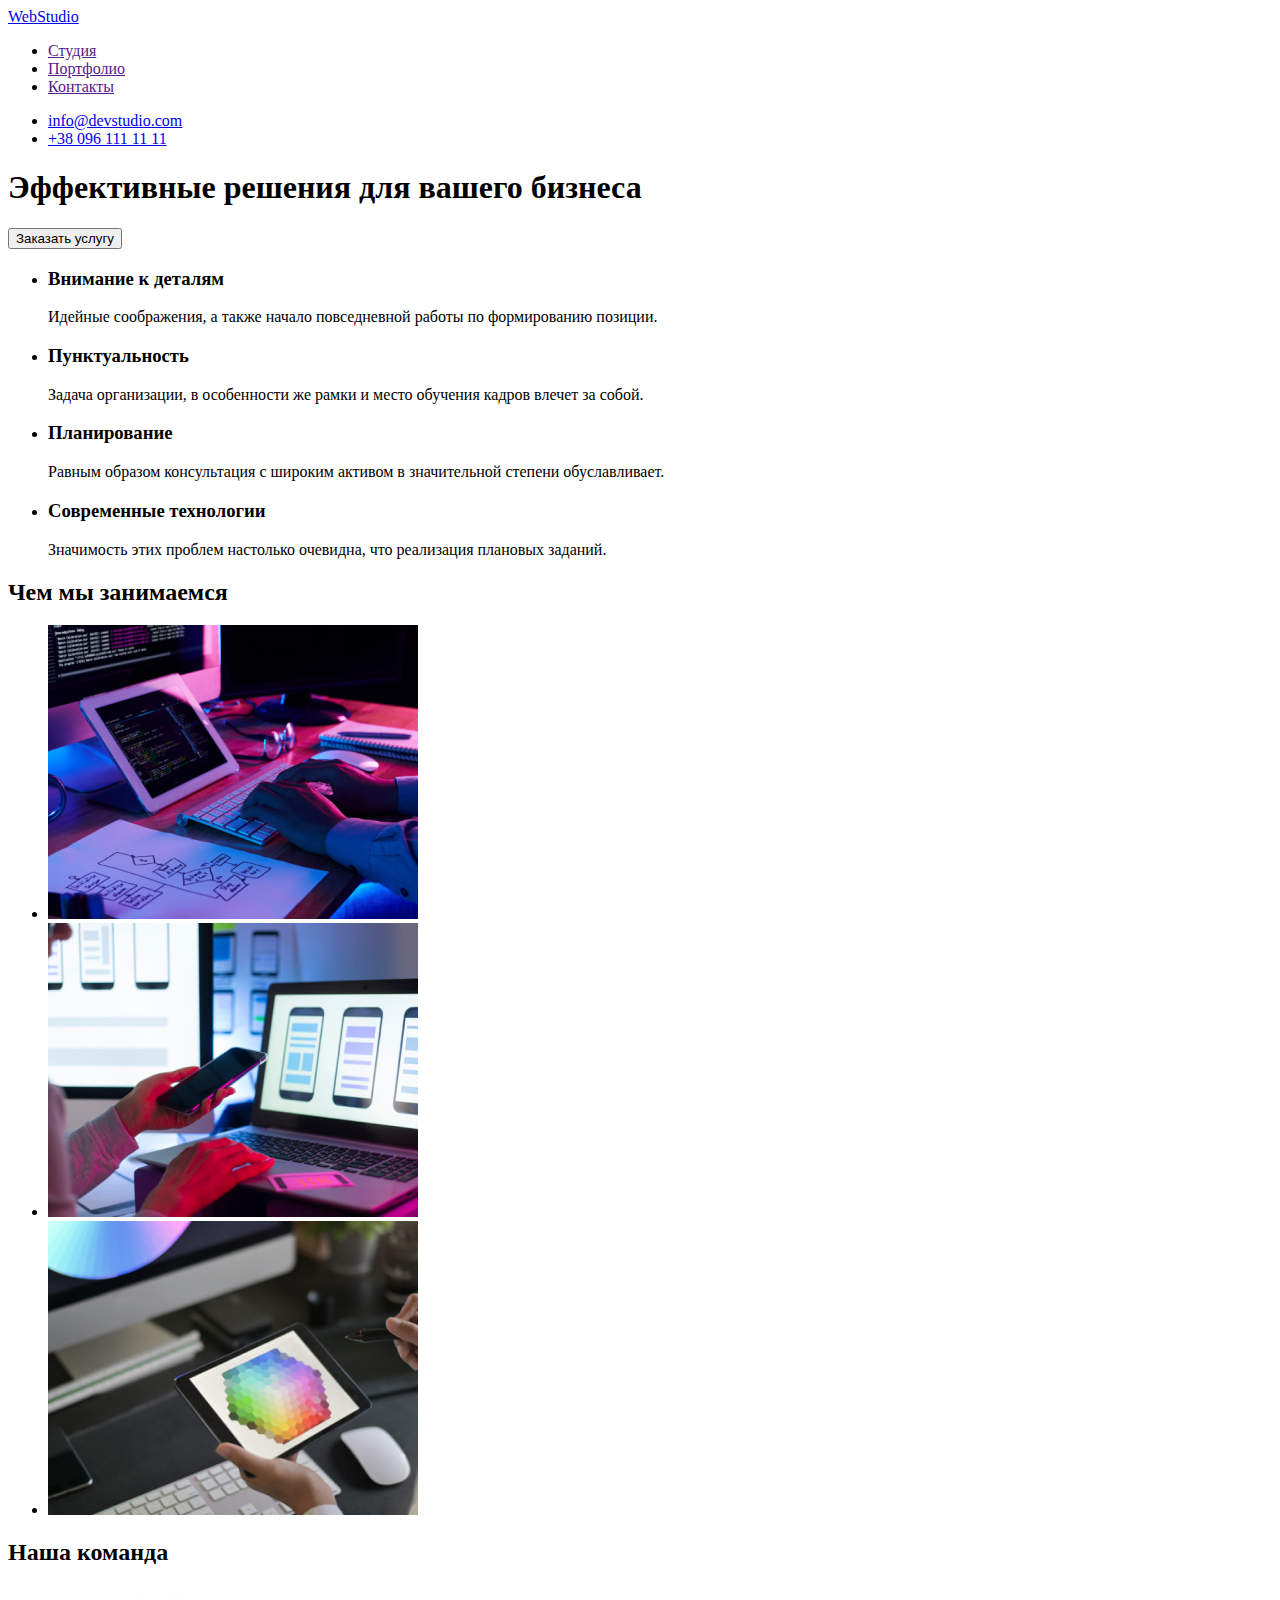
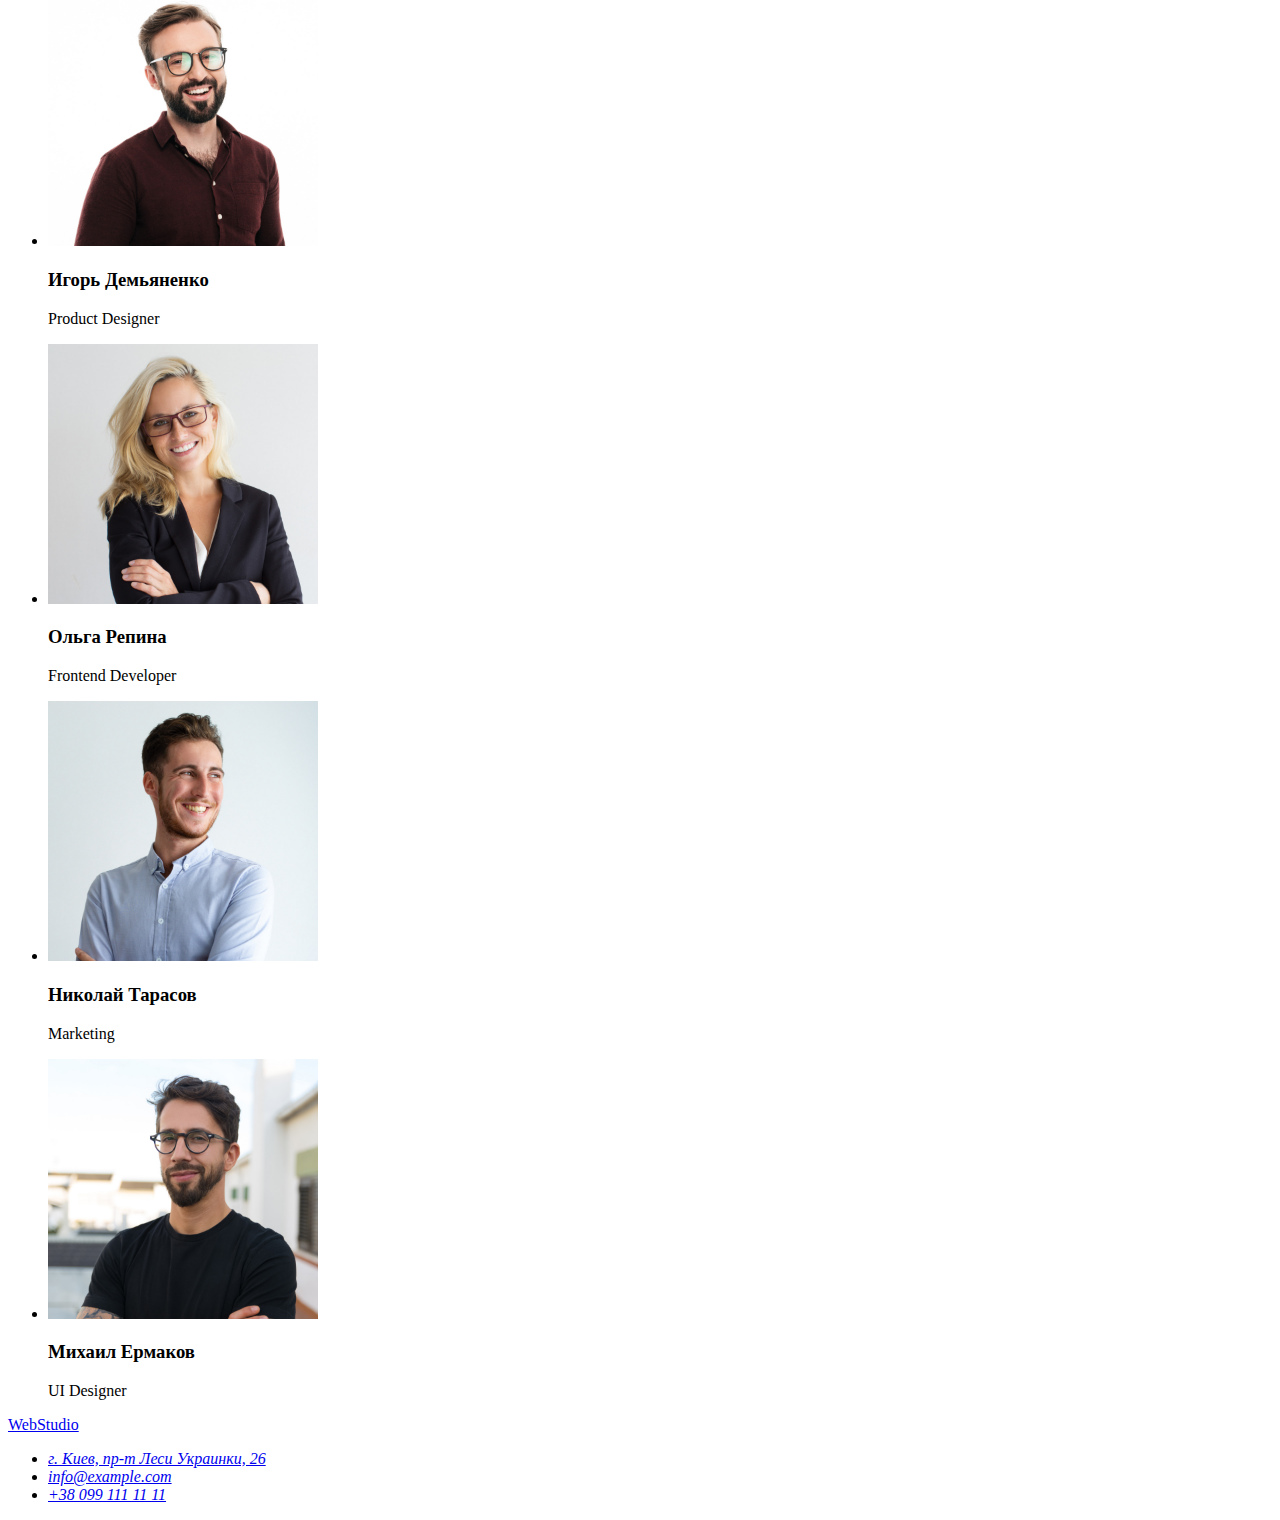
==== index.html @ 155aaa34 "Initial commit" ====
<!DOCTYPE html>
<html lang="ru">
<head>
    <meta charset="UTF-8">
    <meta http-equiv="X-UA-Compatible" content="IE=edge">
    <meta name="viewport" content="width=device-width, initial-scale=1.0">
    <title>Home work</title>
</head>
<body>
    <header>
        <a href="/">WebStudio</a>
        <nav>
            <ul>
                <li><a href="">Студия</a></li>
                <li><a href="">Портфолио</a></li>
                <li><a href="">Контакты</a></li>
            </ul>
        </nav>
        <ul>
            <li><a href="mailto:info@devstudio.com">info@devstudio.com</a></li>
            <li><a href="tel:+380961111111">+38 096 111 11 11</a></li>
        </ul>
    </header>
    <main>
        <section>
            <h1>Эффективные решения для вашего бизнеса</h1>
            <button type="button">Заказать услугу</button>
        </section>
        <section>
            <h2 hidden>Преимущества компании</h2>
            <ul>
                <li>
                    <h3>Внимание к деталям</h3>
                    <p>Идейные соображения, а также начало повседневной работы по формированию позиции.</p>
                </li>
                <li>
                    <h3>Пунктуальность</h3>
                    <p>Задача организации, в особенности же рамки и место обучения кадров влечет за собой.</p>
                </li>
                <li>
                    <h3>Планирование</h3>
                    <p>Равным образом консультация с широким активом в значительной степени обуславливает.</p>
                </li>
                <li>
                    <h3>Современные технологии</h3>
                    <p>Значимость этих проблем настолько очевидна, что реализация плановых заданий.</p>
                </li>
            </ul>
        </section>
        <section>
            <h2>Чем мы занимаемся</h2>
            <ul>
                <li><img src="./images/img-1.jpg" alt="Разработка сайтов" width="370"></li>
                <li><img src="./images/img-2.jpg" alt="Разработка мобильных приложений" width="370"></li>
                <li><img src="./images/img-3.jpg" alt="Разработка дизайна проекта" width="370"></li>
            </ul>
        </section>
        <section>
            <h2>Наша команда</h2>
            <ul>
                <li>
                    <img src="./images/team-img-1.jpg" alt="Игорь Демьяненко" width="270">
                    <h3>Игорь Демьяненко</h3>
                    <p>Product Designer</p>
                </li>
                <li>
                    <img src="./images/team-img-2.jpg" alt="Ольга Репина" width="270">
                    <h3>Ольга Репина</h3>
                    <p>Frontend Developer</p>
                </li>
                <li>
                    <img src="./images/team-img-3.jpg" alt="Николай Тарасов" width="270">
                    <h3>Николай Тарасов</h3>
                    <p>Marketing</p>
                </li>
                <li>
                    <img src="./images/team-img-4.jpg" alt="Михаил Ермаков" width="270">
                    <h3>Михаил Ермаков</h3>
                    <p>UI Designer</p>
                </li>
            </ul>
        </section>
    </main>
    <footer>
        <a href="/">WebStudio</a>
        <address>
            <ul>
                <li><a href="https://www.google.com.ua/maps/place/%D0%B1%D1%83%D0%BB.+%D0%9B%D0%B5%D1%81%D0%B8+%D0%A3%D0%BA%D1%80%D0%B0%D0%B8%D0%BD%D0%BA%D0%B8,+26,+%D0%9A%D0%B8%D0%B5%D0%B2,+02000/@50.4265841,30.5361971,17z/data=!3m1!4b1!4m5!3m4!1s0x40d4cf0e033ecbe9:0x57a4dffefec77da0!8m2!3d50.4265807!4d30.5383858?hl=ru">г. Киев, пр-т Леси Украинки, 26</a></li>
                <li><a href="mailto:info@example.com">info@example.com</a></li>
                <li><a href="tel:+380991111111">+38 099 111 11 11</a></li>
            </ul>
        </address>
    </footer>
    
</body>
</html>
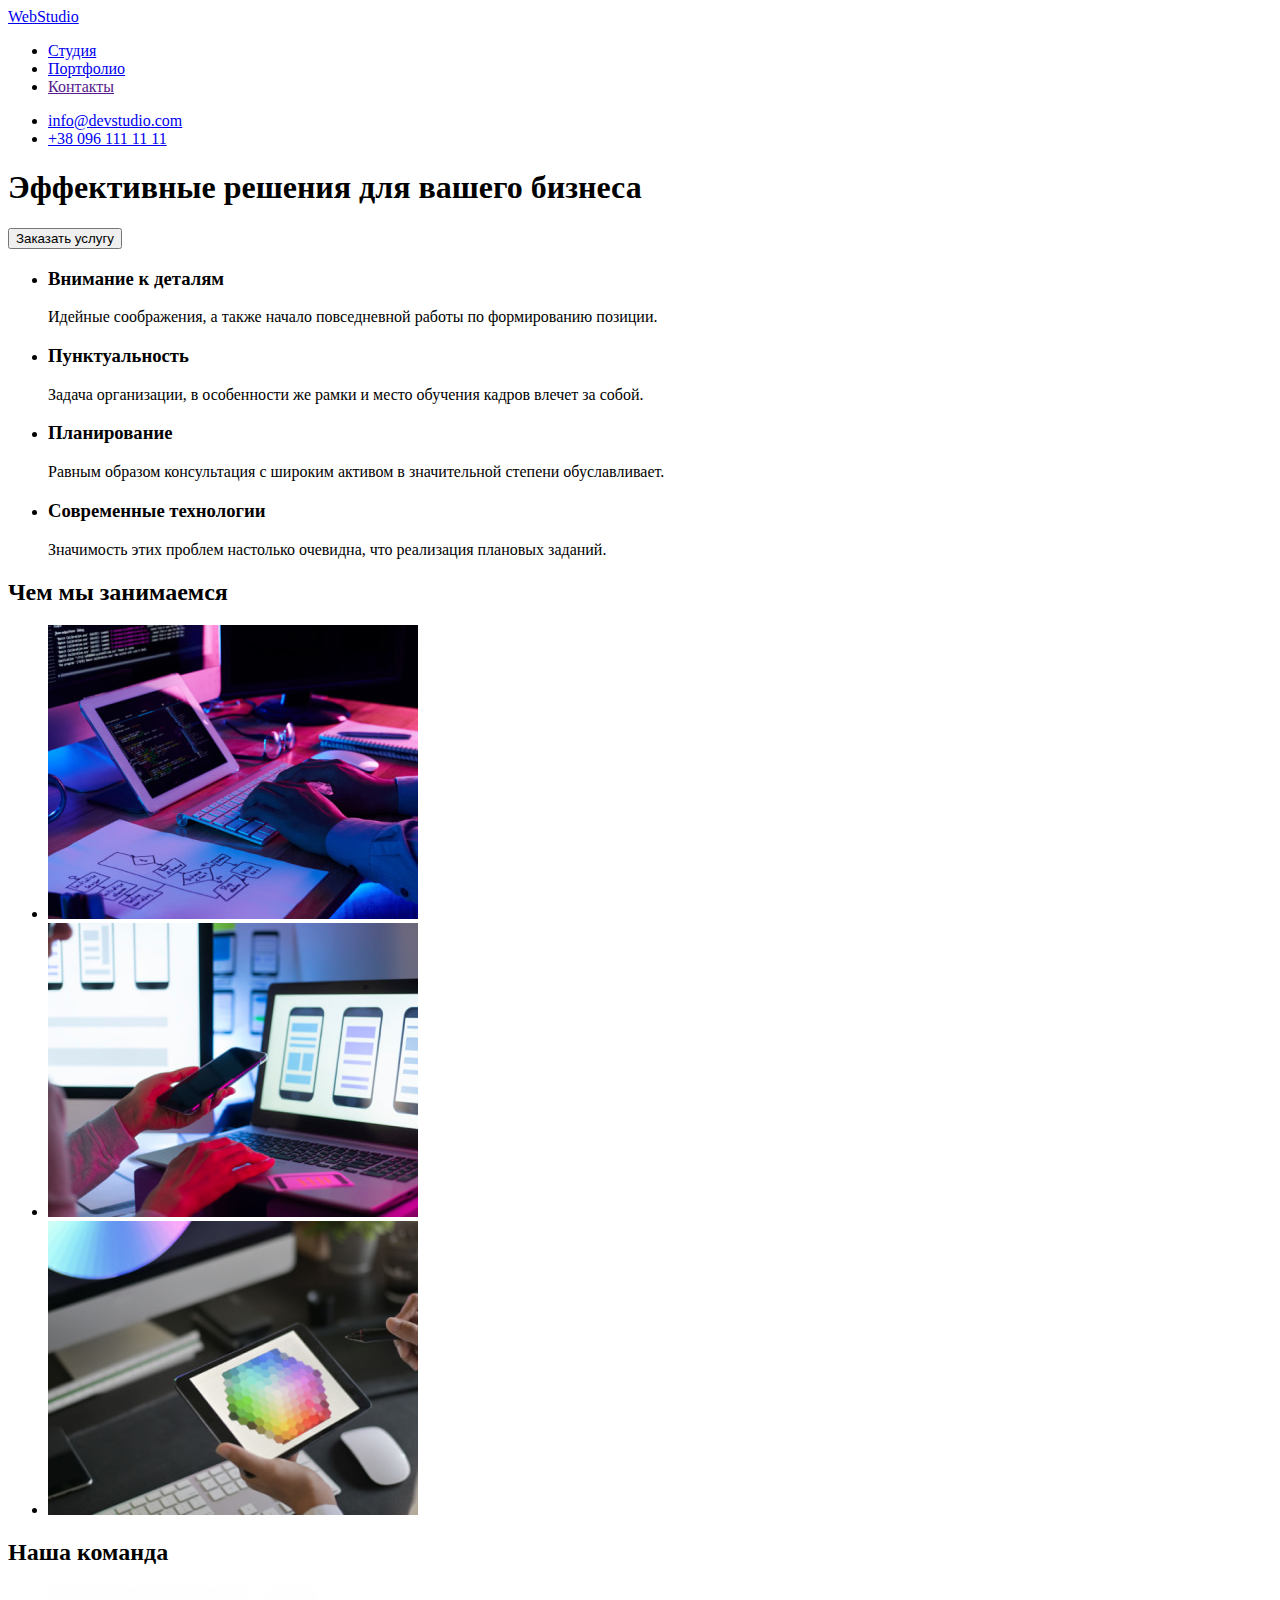
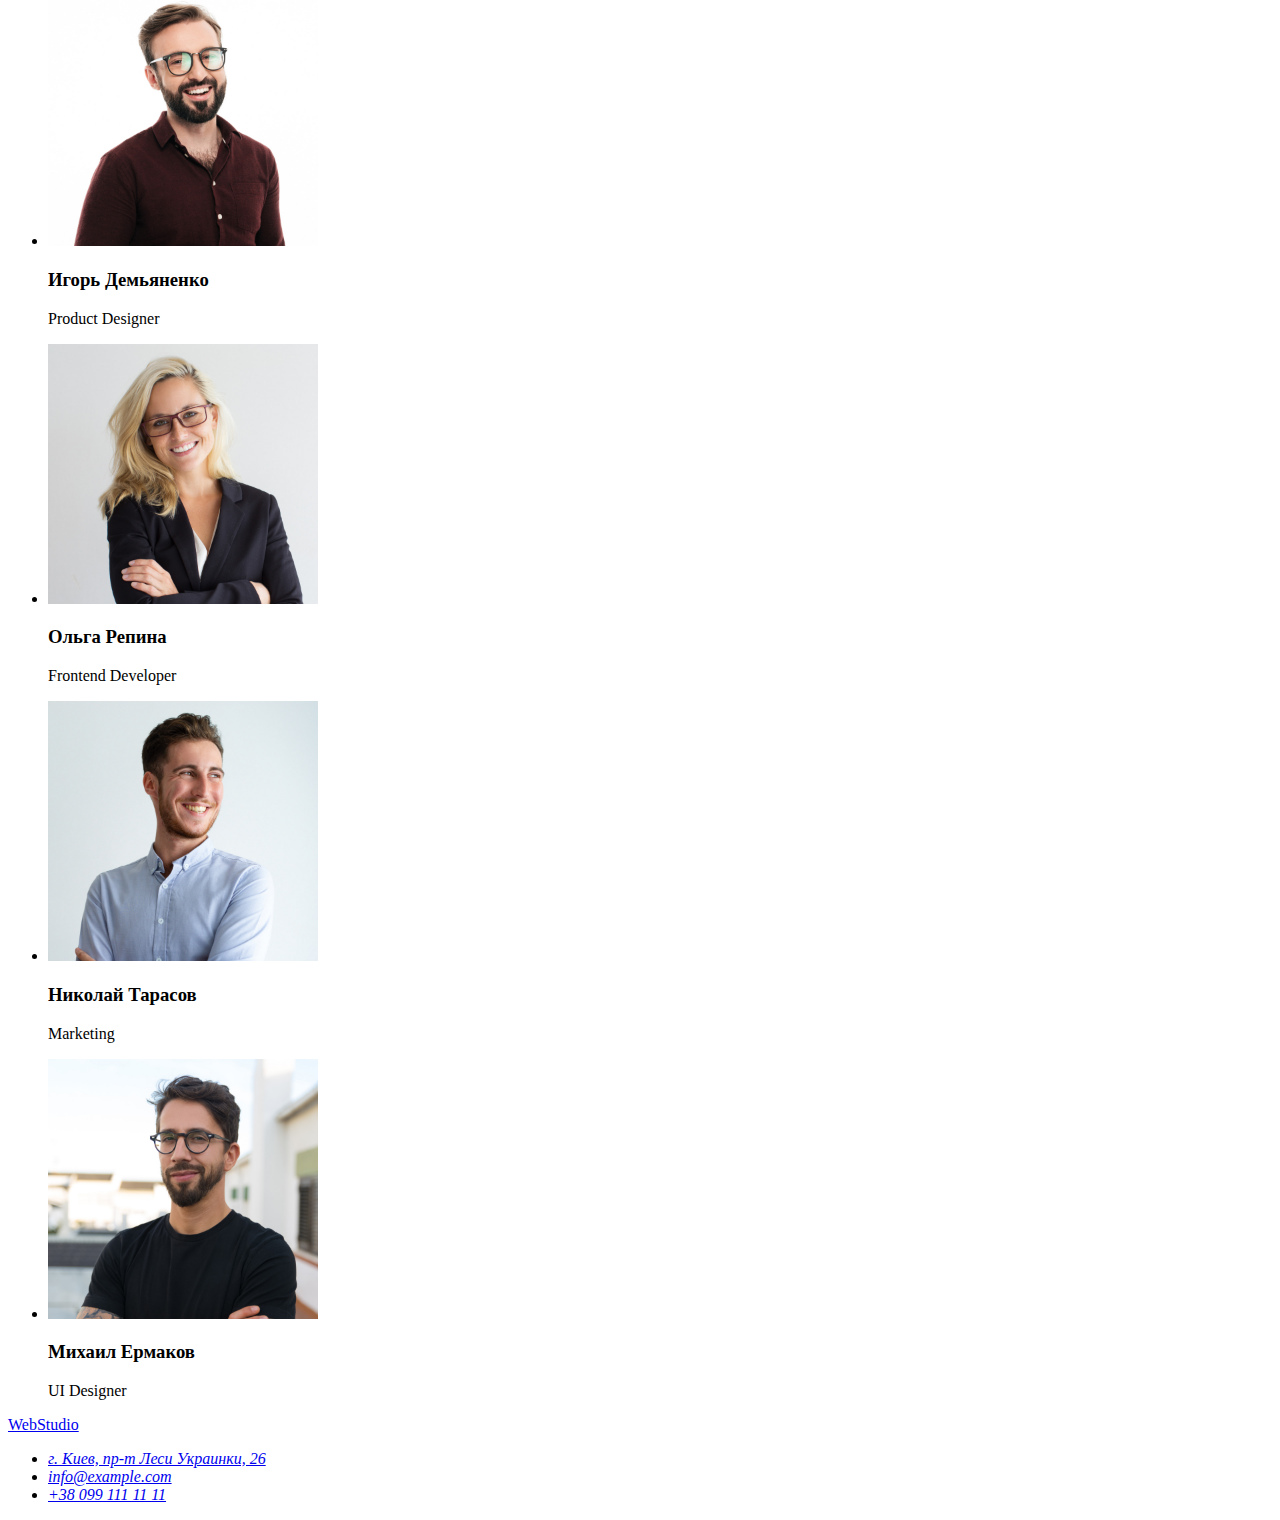
==== commit 7c0461ce: "Создает разметку страницы портфолио" ====
--- a/index.html
+++ b/index.html
@@ -5,14 +5,15 @@
     <meta http-equiv="X-UA-Compatible" content="IE=edge">
     <meta name="viewport" content="width=device-width, initial-scale=1.0">
     <title>Home work</title>
+    
 </head>
 <body>
     <header>
         <a href="/">WebStudio</a>
         <nav>
             <ul>
-                <li><a href="">Студия</a></li>
-                <li><a href="">Портфолио</a></li>
+                <li><a href="./index.html">Студия</a></li>
+                <li><a href="./portfolio.html">Портфолио</a></li>
                 <li><a href="">Контакты</a></li>
             </ul>
         </nav>
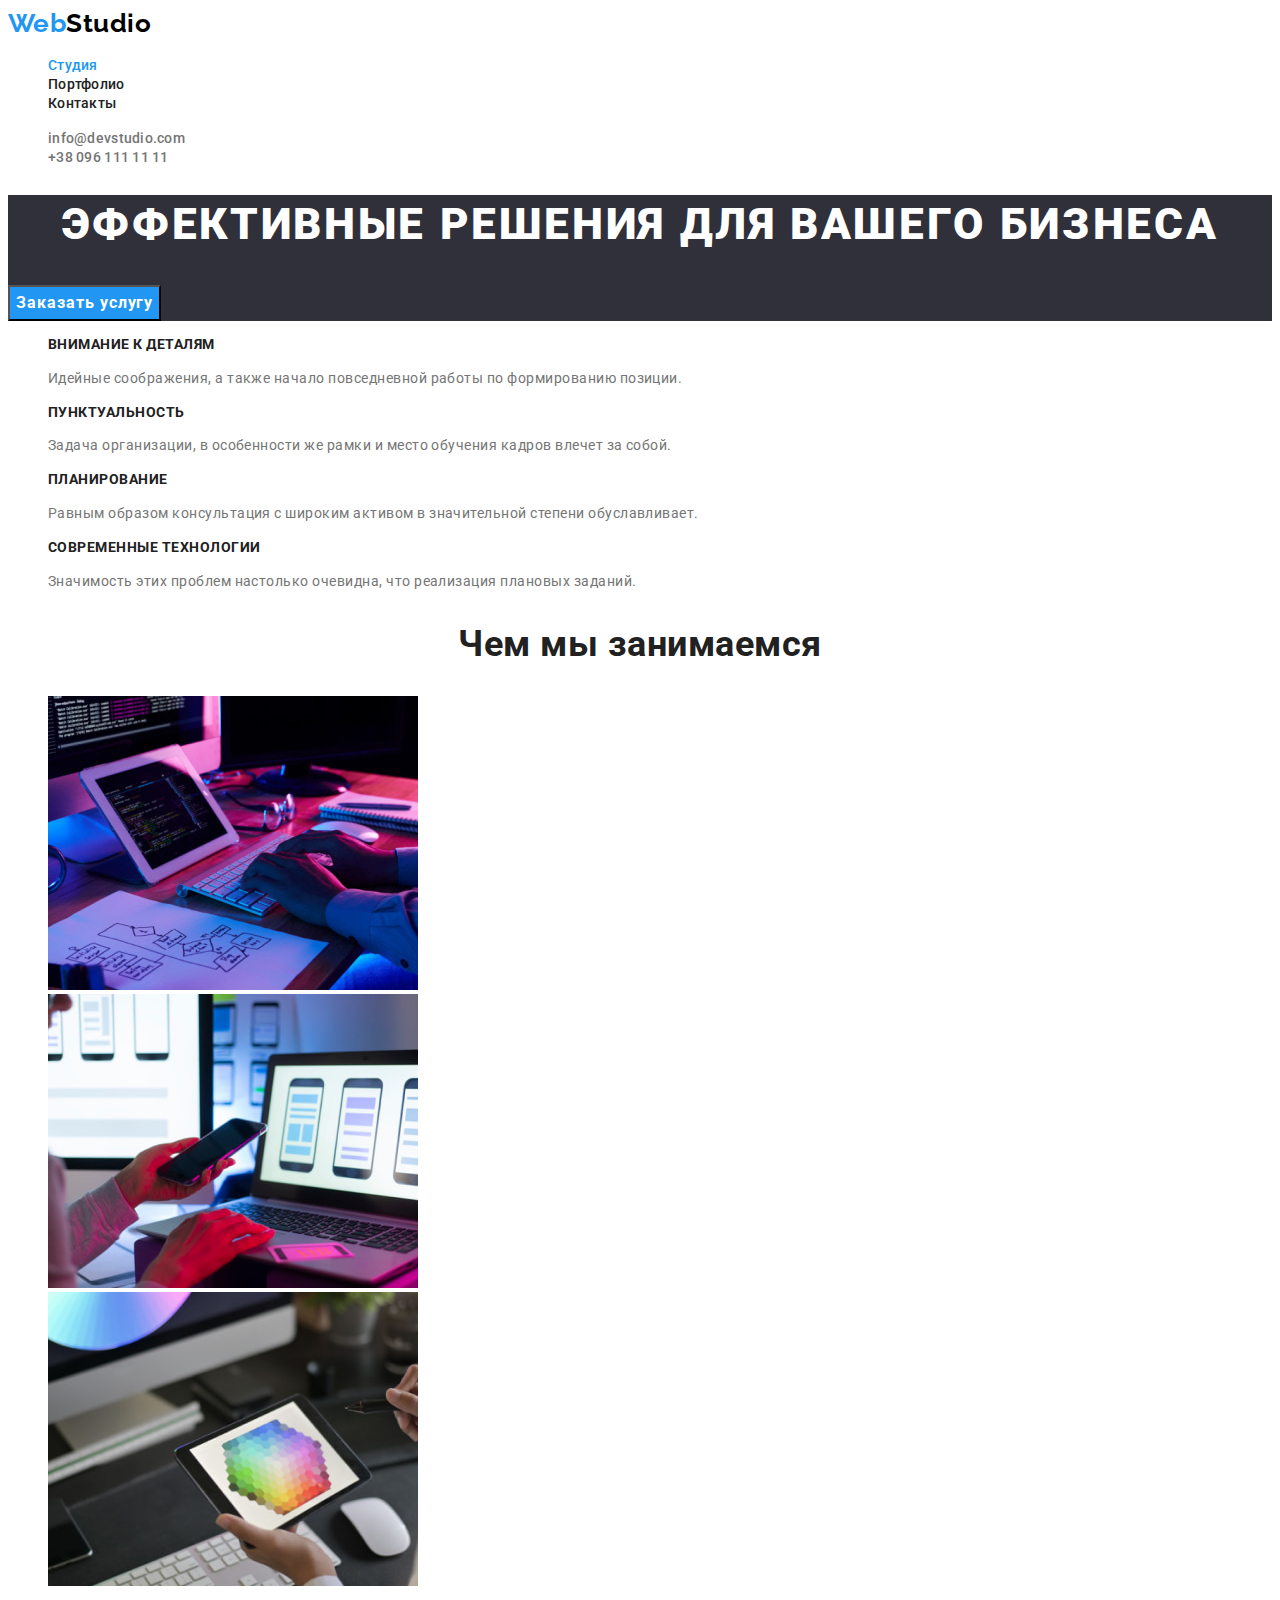
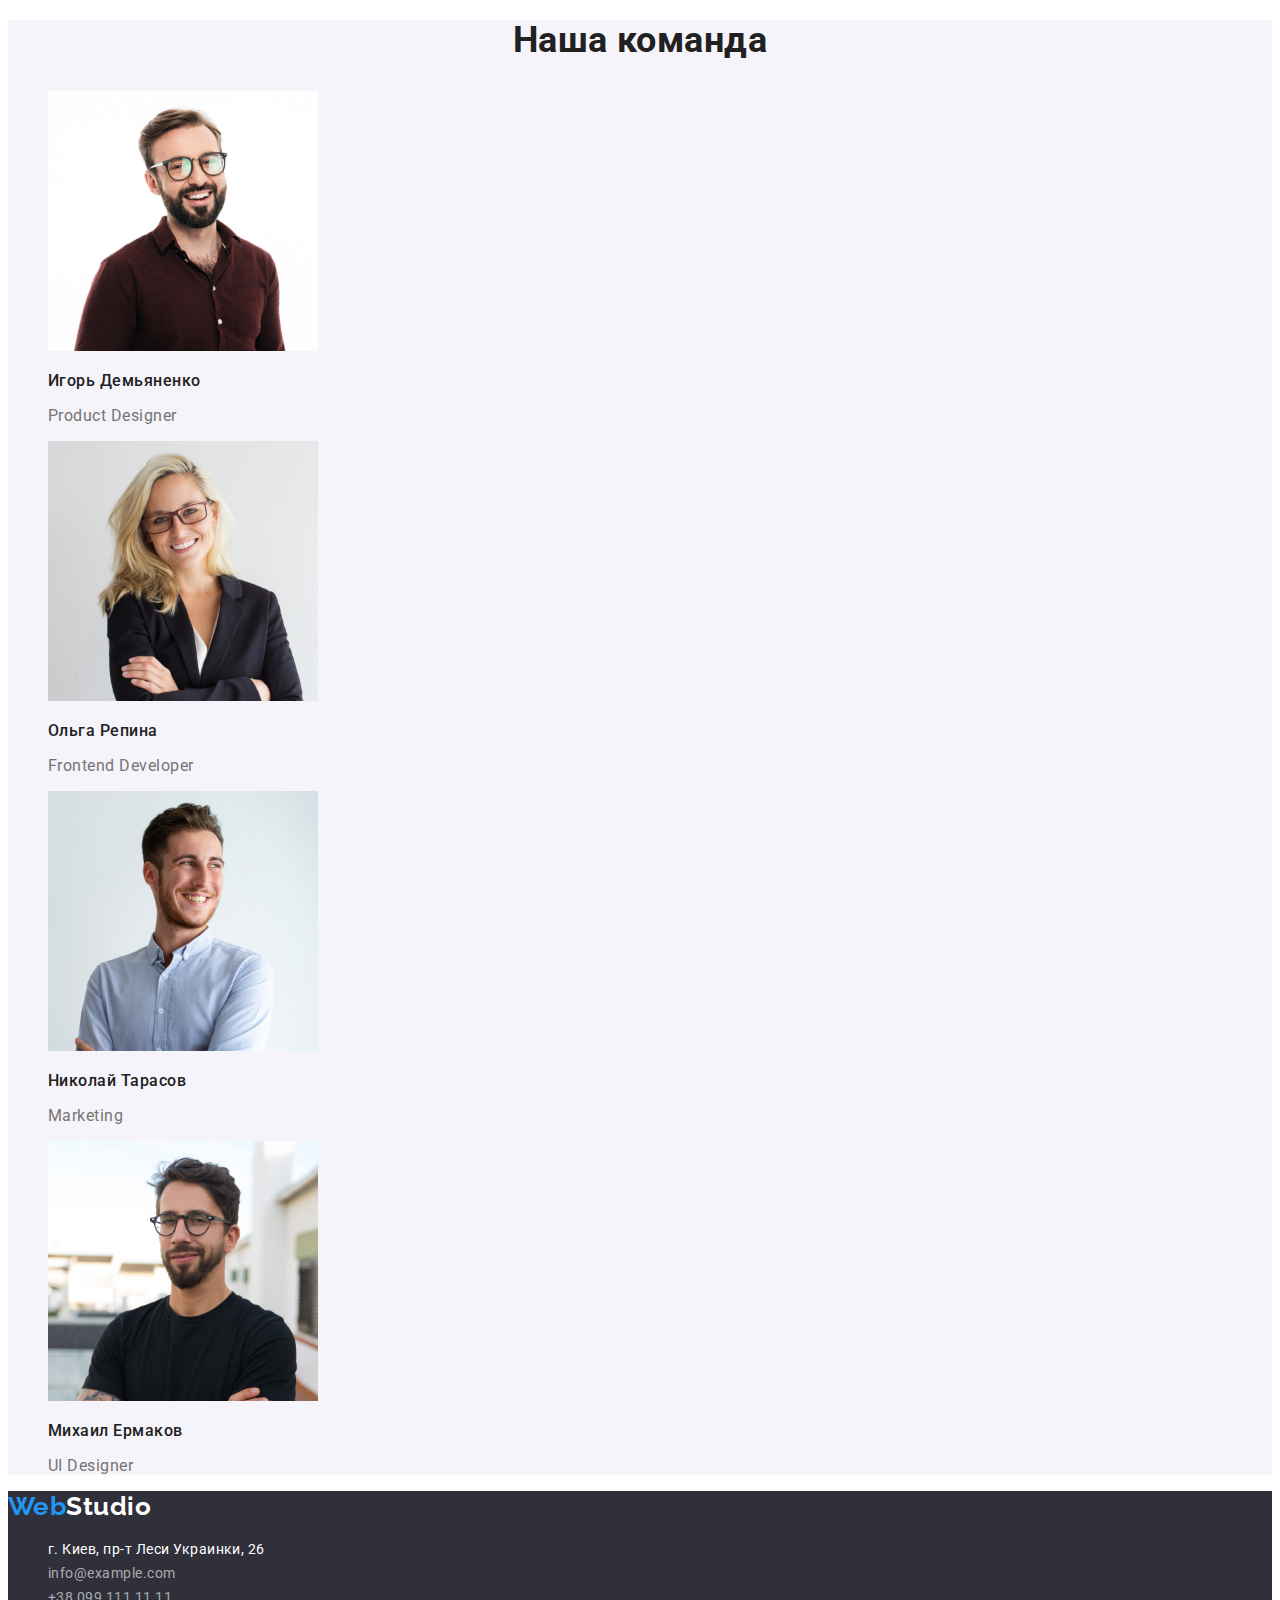
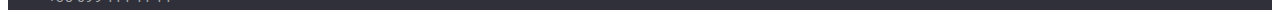
==== commit 395ef598: "Применяет CSS-стили для стилизации текста и цветового оформления страниц" ====
--- a/index.html
+++ b/index.html
@@ -5,31 +5,35 @@
     <meta http-equiv="X-UA-Compatible" content="IE=edge">
     <meta name="viewport" content="width=device-width, initial-scale=1.0">
     <title>Home work</title>
-    
+    <link rel="preconnect" href="https://fonts.googleapis.com">
+    <link rel="preconnect" href="https://fonts.gstatic.com" crossorigin>
+    <link href="https://fonts.googleapis.com/css2?family=Raleway:wght@700&family=Roboto:wght@400;500;700;900&display=swap"
+        rel="stylesheet">
+    <link rel="stylesheet" href="./css/styles.css">
 </head>
 <body>
     <header>
-        <a href="/">WebStudio</a>
+        <a class="logo link" href="/">Web<span class="logo-primary">Studio</span></a>
         <nav>
-            <ul>
-                <li><a href="./index.html">Студия</a></li>
-                <li><a href="./portfolio.html">Портфолио</a></li>
-                <li><a href="">Контакты</a></li>
+            <ul class="nav-list list">
+                <li><a class="nav-link current link" href="./index.html">Студия</a></li>
+                <li><a class="nav-link link" href="./portfolio.html">Портфолио</a></li>
+                <li><a class="nav-link link" href="">Контакты</a></li>
             </ul>
         </nav>
-        <ul>
-            <li><a href="mailto:info@devstudio.com">info@devstudio.com</a></li>
-            <li><a href="tel:+380961111111">+38 096 111 11 11</a></li>
+        <ul class="list">
+            <li><a class="header-contact link" href="mailto:info@devstudio.com">info@devstudio.com</a></li>
+            <li><a class="header-contact link" href="tel:+380961111111">+38 096 111 11 11</a></li>
         </ul>
     </header>
     <main>
-        <section>
-            <h1>Эффективные решения для вашего бизнеса</h1>
-            <button type="button">Заказать услугу</button>
+        <section class="hero">
+            <h1 class="hero-title">Эффективные решения для вашего бизнеса</h1>
+            <button class="service-btn" type="button">Заказать услугу</button>
         </section>
-        <section>
+        <section class="features">
             <h2 hidden>Преимущества компании</h2>
-            <ul>
+            <ul class="features-list list">
                 <li>
                     <h3>Внимание к деталям</h3>
                     <p>Идейные соображения, а также начало повседневной работы по формированию позиции.</p>
@@ -48,17 +52,17 @@
                 </li>
             </ul>
         </section>
-        <section>
-            <h2>Чем мы занимаемся</h2>
-            <ul>
+        <section class="services">
+            <h2 class="services-title">Чем мы занимаемся</h2>
+            <ul class="list">
                 <li><img src="./images/img-1.jpg" alt="Разработка сайтов" width="370"></li>
                 <li><img src="./images/img-2.jpg" alt="Разработка мобильных приложений" width="370"></li>
                 <li><img src="./images/img-3.jpg" alt="Разработка дизайна проекта" width="370"></li>
             </ul>
         </section>
-        <section>
-            <h2>Наша команда</h2>
-            <ul>
+        <section class="team">
+            <h2 class="team-title">Наша команда</h2>
+            <ul class="team-list list">
                 <li>
                     <img src="./images/team-img-1.jpg" alt="Игорь Демьяненко" width="270">
                     <h3>Игорь Демьяненко</h3>
@@ -82,13 +86,14 @@
             </ul>
         </section>
     </main>
-    <footer>
-        <a href="/">WebStudio</a>
+
+    <footer class="footer">
+        <a class="logo link" href="/">Web<span class="logo-secondary">Studio</span></a>
         <address>
-            <ul>
-                <li><a href="https://www.google.com.ua/maps/place/%D0%B1%D1%83%D0%BB.+%D0%9B%D0%B5%D1%81%D0%B8+%D0%A3%D0%BA%D1%80%D0%B0%D0%B8%D0%BD%D0%BA%D0%B8,+26,+%D0%9A%D0%B8%D0%B5%D0%B2,+02000/@50.4265841,30.5361971,17z/data=!3m1!4b1!4m5!3m4!1s0x40d4cf0e033ecbe9:0x57a4dffefec77da0!8m2!3d50.4265807!4d30.5383858?hl=ru">г. Киев, пр-т Леси Украинки, 26</a></li>
-                <li><a href="mailto:info@example.com">info@example.com</a></li>
-                <li><a href="tel:+380991111111">+38 099 111 11 11</a></li>
+            <ul class="list">
+                <li><a class="adress-link link" href="https://www.google.com.ua/maps/place/%D0%B1%D1%83%D0%BB.+%D0%9B%D0%B5%D1%81%D0%B8+%D0%A3%D0%BA%D1%80%D0%B0%D0%B8%D0%BD%D0%BA%D0%B8,+26,+%D0%9A%D0%B8%D0%B5%D0%B2,+02000/@50.4265841,30.5361971,17z/data=!3m1!4b1!4m5!3m4!1s0x40d4cf0e033ecbe9:0x57a4dffefec77da0!8m2!3d50.4265807!4d30.5383858?hl=ru">г. Киев, пр-т Леси Украинки, 26</a></li>
+                <li><a class="footer-contact link" href="mailto:info@example.com">info@example.com</a></li>
+                <li><a class="footer-contact link" href="tel:+380991111111">+38 099 111 11 11</a></li>
             </ul>
         </address>
     </footer>
--- a/css/styles.css
+++ b/css/styles.css
@@ -0,0 +1,198 @@
+:root {
+  --main-bg-color: #ffffff;
+  --secondary-bg-color: #2f303a;
+  --accent-bg-color: #f5f4fa;
+  --main-txt-color: #757575;
+  --title-txt-color: #212121;
+  --accent-color: #2196f3;
+  --accent-black-color: #000000;
+  --accent-white-color: #ffffff;
+}
+
+body {
+  background-color: var(--main-bg-color);
+  color: var(--main-txt-color);
+  font-family: Roboto, sans-serif;
+  letter-spacing: 0.03em;
+}
+
+.list {
+  list-style: none;
+}
+
+.link {
+  text-decoration: none;
+}
+
+.logo {
+  color: var(--accent-color);
+  font-family: Raleway;
+  font-weight: 700;
+  font-size: 26px;
+  line-height: 1.19;
+}
+
+.logo-primary {
+  color: var(--accent-black-color);
+}
+
+.logo-secondary {
+  color: var(--accent-white-color);
+}
+
+.nav-link {
+  color: var(--title-txt-color);
+  font-weight: 500;
+  font-size: 14px;
+  line-height: 1.14;
+  letter-spacing: 0.02em;
+}
+
+.nav-link:hover,
+.nav-link:focus {
+  color: var(--accent-color);
+}
+
+.nav-link.current {
+  color: var(--accent-color);
+}
+
+.header-contact {
+  color: currentColor;
+  font-weight: 500;
+  font-size: 14px;
+  line-height: 1.14;
+  letter-spacing: 0.02em;
+}
+
+.header-contact:hover,
+.header-contact:focus {
+  color: var(--accent-color);
+}
+
+.hero {
+  background-color: var(--secondary-bg-color);
+}
+
+.hero-title {
+  color: var(--accent-white-color);
+  font-weight: 900;
+  font-size: 44px;
+  line-height: 1.36;
+  text-align: center;
+  letter-spacing: 0.06em;
+  text-transform: uppercase;
+}
+
+.service-btn {
+  background-color: var(--accent-color);
+  color: var(--accent-white-color);
+  font-family: inherit;
+  font-weight: 700;
+  font-size: 16px;
+  line-height: 1.87;
+  letter-spacing: 0.06em;
+}
+
+.service-bt:hover,
+.service-bt:focus {
+  background-color: #188ce8;
+}
+
+.features-list h3 {
+  color: var(--title-txt-color);
+  font-weight: 700;
+  font-size: 14px;
+  line-height: 1.14;
+  text-transform: uppercase;
+}
+
+.features-list p {
+  font-size: 14px;
+  line-height: 1.71;
+}
+
+.services-title,
+.team-title {
+  color: var(--title-txt-color);
+  font-weight: 700;
+  font-size: 36px;
+  line-height: 1.16;
+  text-align: center;
+}
+
+.team {
+  background-color: var(--accent-bg-color);
+}
+
+.team-list h3 {
+  color: var(--title-txt-color);
+  font-weight: 500;
+  font-size: 16px;
+  line-height: 1.19;
+}
+
+.team-list p {
+  font-size: 16px;
+  line-height: 1.19;
+}
+
+.footer {
+  background-color: var(--secondary-bg-color);
+}
+
+.adress-link {
+  color: #ffffff;
+  font-style: normal;
+  font-size: 14px;
+  line-height: 1.71;
+}
+
+.adress-link:hover,
+.adress-link:focus {
+  color: var(--accent-color);
+}
+
+.footer-contact {
+  color: rgba(255, 255, 255, 0.6);
+  font-style: normal;
+  font-size: 14px;
+  line-height: 1.71;
+}
+
+.footer-contact:hover,
+.footer-contact:focus {
+  color: var(--accent-color);
+}
+
+/* Портфолио */
+.filter-item {
+  background-color: var(--accent-bg-color);
+  color: var(--title-txt-color);
+  font-family: inherit;
+  font-weight: 500;
+  font-size: 16px;
+  line-height: 1.6;
+  text-align: center;
+  cursor: pointer;
+}
+
+.filter-item:hover,
+.filter-item:focus {
+  background-color: var(--accent-color);
+  color: var(--accent-white-color);
+}
+
+.card-title {
+  color: var(--title-txt-color);
+  font-weight: 700;
+  font-size: 18px;
+  line-height: 2;
+  letter-spacing: 0.06em;
+}
+
+.card-description {
+  color: var(--main-txt-color);
+  font-size: 16px;
+  line-height: 1.87;
+}
